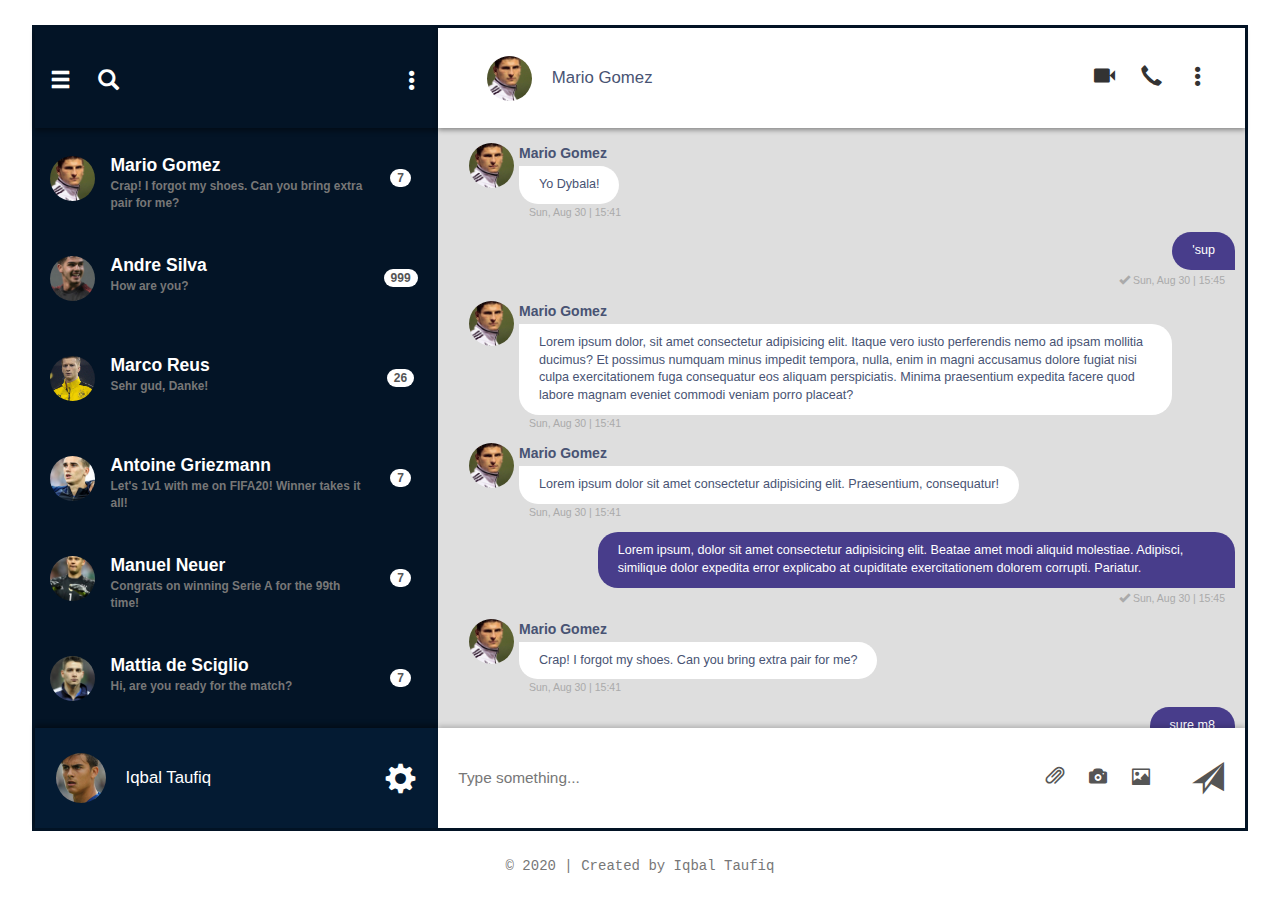
==== chat.html @ ccb286b5 "Initial Commit" ====
<!DOCTYPE html>
<html lang="en">
<head>
  <meta charset="UTF-8">
  <meta name="viewport" content="width=device-width, initial-scale=1.0">
  <meta http-equiv="X-UA-Compatible" content="ie=edge">
  <title>Chat App Template</title>
  <link rel="stylesheet" href="bootstrap3.3/css/bootstrap.min.css">
  <link rel="stylesheet" href="chat.css">
</head>
<body>
  <div id="app" class="app">

    <!-- LEFT SECTION -->

    <section id="main-left" class="main-left">
      <!-- header -->
      <div id="header-left" class="header-left">
        <span class="glyphicon glyphicon-menu-hamburger hamburger-btn"></span>
        <span class="glyphicon glyphicon-search search-btn"></span>
        <span class="glyphicon glyphicon-option-vertical option-btn"></span>
      </div>

      <!-- chat list -->
      <div id="chat-list" class="chat-list">
        <!-- user lists -->
        <div id="friends" class="friends">
          <!-- photo -->
          <div class="profile friends-photo">
            <img src="images/ava2.jpg" alt="">
          </div>
          
          <div class="friends-credent">
            <!-- name -->
            <span class="friends-name">Mario Gomez</span>
            <!-- last message -->
            <span class="friends-message">Crap! I forgot my shoes. Can you bring extra pair for me?</span>
          </div>
          <!-- notification badge -->
          <span class="badge notif-badge">7</span>
        </div>

        <div id="friends" class="friends">
          <!-- photo -->
          <div class="profile friends-photo">
            <img src="images/ava3.jpg" alt="">
          </div>
          
          <div class="friends-credent">
            <!-- name -->
            <span class="friends-name">Andre Silva</span>
            <!-- last message -->
            <span class="friends-message">How are you?</span>
          </div>
          <!-- notification badge -->
          <span class="badge notif-badge">999</span>
        </div>

        <div id="friends" class="friends">
          <!-- photo -->
          <div class="profile friends-photo">
            <img src="images/ava5.jpg" alt="">
          </div>
          
          <div class="friends-credent">
            <!-- name -->
            <span class="friends-name">Marco Reus</span>
            <!-- last message -->
            <span class="friends-message">Sehr gud, Danke!</span>
          </div>
          <!-- notification badge -->
          <span class="badge notif-badge">26</span>
        </div>

        <div id="friends" class="friends">
          <!-- photo -->
          <div class="profile friends-photo">
            <img src="images/ava6.jpg" alt="">
          </div>
          
          <div class="friends-credent">
            <!-- name -->
            <span class="friends-name">Antoine Griezmann</span>
            <!-- last message -->
            <span class="friends-message">Let's 1v1 with me on FIFA20! Winner takes it all!</span>
          </div>
          <!-- notification badge -->
          <span class="badge notif-badge">7</span>
        </div>

        <div id="friends" class="friends">
          <!-- photo -->
          <div class="profile friends-photo">
            <img src="images/ava7.jpg" alt="">
          </div>
          
          <div class="friends-credent">
            <!-- name -->
            <span class="friends-name">Manuel Neuer</span>
            <!-- last message -->
            <span class="friends-message">Congrats on winning Serie A for the 99th time!</span>
          </div>
          <!-- notification badge -->
          <span class="badge notif-badge">7</span>
        </div>

        <div id="friends" class="friends">
          <!-- photo -->
          <div class="profile friends-photo">
            <img src="images/ava1.jpg" alt="">
          </div>
          
          <div class="friends-credent">
            <!-- name -->
            <span class="friends-name">Mattia de Sciglio</span>
            <!-- last message -->
            <span class="friends-message">Hi, are you ready for the match?</span>
          </div>
          <!-- notification badge -->
          <span class="badge notif-badge">7</span>
        </div>
      </div>

      <!-- self-profile -->
      <div id="self-info" class="self-info">
        <!-- photo -->
        <div class="profile your-photo">
          <img src="images/ava4.jpg" alt="">
        </div>
        <!-- name -->
        <h4 class="name your-name">Iqbal Taufiq</h4>
        <!-- setting btn -->
        <span class="glyphicon glyphicon-cog"></span>
      </div>
    </section>



    <!-- RIGHT SECTION -->

    <section id="main-right" class="main-right">
      <!-- header -->
      <div id="header-right" class="header-right">
        <!-- profile pict -->
        <div id="header-img" class="profile header-img">
          <img src="images/ava2.jpg" alt="">
        </div>

        <!-- name -->
        <h4 class="name friend-name">Mario Gomez</h4>

        <!-- some btn -->
        <div class="some-btn">
          <span class="glyphicon glyphicon-facetime-video"></span>
          <span class="glyphicon glyphicon-earphone"></span>
          <span class="glyphicon glyphicon-option-vertical option-btn"></span>
        </div>
      </div>

      <!-- chat area -->
      <div id="chat-area" class="chat-area">
        <!-- chat content -->

        <!-- FRIENDS CHAT TEMPLATE -->
        <div id="friends-chat" class="friends-chat">
          <div class="profile friends-chat-photo">
            <img src="images/ava2.jpg" alt="">
          </div>
          <div class="friends-chat-content">
            <p class="friends-chat-name">Mario Gomez</p>
            <p class="friends-chat-balloon">Yo Dybala!</p>
            <h5 class="chat-datetime">Sun, Aug 30 | 15:41</h5>
          </div>
        </div>

        
        <!-- YOUR CHAT TEMPLATE -->
        <div id="your-chat" class="your-chat">
          <p class="your-chat-balloon">'sup</p>
          <p class="chat-datetime"><span class="glyphicon glyphicon-ok"></span> Sun, Aug 30 | 15:45</p>
        </div>

        <!-- FRIENDS CHAT TEMPLATE -->
        <div id="friends-chat" class="friends-chat">
          <div class="profile friends-chat-photo">
            <img src="images/ava2.jpg" alt="">
          </div>
          <div class="friends-chat-content">
            <p class="friends-chat-name">Mario Gomez</p>
            <p class="friends-chat-balloon">Lorem ipsum dolor, sit amet consectetur adipisicing elit. Itaque vero iusto perferendis nemo ad ipsam mollitia ducimus? Et possimus numquam minus impedit tempora, nulla, enim in magni accusamus dolore fugiat nisi culpa exercitationem fuga consequatur eos aliquam perspiciatis. Minima praesentium expedita facere quod labore magnam eveniet commodi veniam porro placeat?</p>
            <h5 class="chat-datetime">Sun, Aug 30 | 15:41</h5>
          </div>
        </div>

        <!-- FRIENDS CHAT TEMPLATE -->
        <div id="friends-chat" class="friends-chat">
          <div class="profile friends-chat-photo">
            <img src="images/ava2.jpg" alt="">
          </div>
          <div class="friends-chat-content">
            <p class="friends-chat-name">Mario Gomez</p>
            <p class="friends-chat-balloon">Lorem ipsum dolor sit amet consectetur adipisicing elit. Praesentium, consequatur!</p>
            <h5 class="chat-datetime">Sun, Aug 30 | 15:41</h5>
          </div>
        </div>

        <!-- YOUR CHAT TEMPLATE -->
        <div id="your-chat" class="your-chat">
          <p class="your-chat-balloon">Lorem ipsum, dolor sit amet consectetur adipisicing elit. Beatae amet modi aliquid molestiae. Adipisci, similique dolor expedita error explicabo at cupiditate exercitationem dolorem corrupti. Pariatur.</p>
          <p class="chat-datetime"><span class="glyphicon glyphicon-ok"></span> Sun, Aug 30 | 15:45</p>
        </div>

        <!-- FRIENDS CHAT TEMPLATE -->
        <div id="friends-chat" class="friends-chat">
          <div class="profile friends-chat-photo">
            <img src="images/ava2.jpg" alt="">
          </div>
          <div class="friends-chat-content">
            <p class="friends-chat-name">Mario Gomez</p>
            <p class="friends-chat-balloon">Crap! I forgot my shoes. Can you bring extra pair for me?</p>
            <h5 class="chat-datetime">Sun, Aug 30 | 15:41</h5>
          </div>
        </div>

        <!-- YOUR CHAT TEMPLATE -->
        <div id="your-chat" class="your-chat">
          <p class="your-chat-balloon">sure m8</p>
          <p class="chat-datetime"><span class="glyphicon glyphicon-ok"></span> Sun, Aug 30 | 15:45</p>
        </div>

        <!-- FRIENDS CHAT TEMPLATE -->
        <div id="friends-chat" class="friends-chat">
          <div class="profile friends-chat-photo">
            <img src="images/ava2.jpg" alt="">
          </div>
          <div class="friends-chat-content">
            <p class="friends-chat-name">Mario Gomez</p>
            <p class="friends-chat-balloon">Thanks!</p>
            <h5 class="chat-datetime">Sun, Aug 30 | 15:41</h5>
          </div>
        </div>


      </div>

      <!-- typing area -->
      <div id="typing-area" class="typing-area">
        <!-- input form -->
        <input id="type-area" class="type-area" placeholder="Type something...">
        <!-- attachment btn -->
        <div class="attach-btn">
          <span class="glyphicon glyphicon-paperclip file-btn"></span>
          <span class="glyphicon glyphicon-camera"></span>
          <span class="glyphicon glyphicon-picture"></span>
        </div>
        <!-- send btn -->
        <span class="glyphicon glyphicon-send send-btn"></span>
      </div>
    </section>
  </div>

  <div id="creator" class="creator">
    <p>&copy; 2020 | Created by <span>Iqbal Taufiq</span></p>
  </div>







    <!-- jQuey, Popper, BootstrapJS -->
    <script src="bootstrap3.3/js/jquery-3.3.1.min.js"></script>
    <script src="bootstrap3.3/js/bootstrap.min.js"></script>
</body>
</html>
---- chat.css ----
html, body {
    margin: 0;
    padding: 0;
}

.app {
    border: 3px solid #031426;
    width: 95%;
    margin: 25px auto;
    display: grid;
    grid-template-columns: 1fr 2fr;
    grid-auto-rows: minmax(500px, calc(100vh - 100px));
}

.profile {
    display: flex;
    align-items: center;
    justify-content: center;
    /* display: flex;
    align-items: center;
    justify-content: center; */
    /* border: 5px solid lime; */
    height: 45px;
    width: 45px;
    overflow: hidden;
    border-radius: 50%;
    cursor: pointer;
}

.profile img {
    width: inherit;
}

.main-left {
    background: #031426;
    display: grid;
    grid-template-rows: 1fr 6fr 1fr;
    grid-auto-flow: row;
}

.header-left {
    /* border: 5px solid salmon; */
    padding: 10px;
    display: grid;
    grid-auto-flow: column;
    grid-template-columns: 1fr 1fr 6fr;
    box-shadow: 0px 3px 5px rgba(0, 0, 0, 0.4);
}

.header-left .glyphicon {
    color: white;
    font-size: 1.5em;
    cursor: pointer;
    margin: 0px 5px;
    /* border: 5px solid blue; */
}

.hamburger-btn, .search-btn {
    place-self: center start;
}

.option-btn {
    place-self: center end;
}

.chat-list {
    /* border: 5px solid cyan; */
    display: grid;
    grid-template-columns: 1fr;
    grid-auto-rows: 100px;
    overflow-y: auto;
}

.chat-list::-webkit-scrollbar {
    width: 0px;
}

.friends {
    /* border: 5px solid yellow; */
    padding: 5px;
    display: grid;
    grid-auto-flow: column;
    grid-template-columns: 1fr 4fr 1fr;
    cursor: pointer;
    transition: 0.2s linear;
}

.friends:hover {
    background: #041a31;
}

.friends-photo {
    place-self: center;
}

.friends-credent {
    /* border: 5px solid magenta; */
    padding: 5px;
    display: grid;
    grid-auto-flow: row;
    grid-template-rows: 1fr 1fr;
    place-items: center start;
    overflow: hidden;
}

.friends-name, .friends-message {
    font-family: 'Segoe UI', Tahoma, Geneva, Verdana, sans-serif;;
    font-weight: 600;
    /* padding: 1px; */
}

.friends-name {
    color: white;
    place-self: end start;
    font-size: 1.25em;
    /* border: 5px solid magenta; */
}

.friends-message {
    /* border: 5px solid blanchedalmond; */
    color: #777;
    font-size: 0.85em;
    place-self: start;
}

.notif-badge {
    place-self: center;
    background: white;
    color: #555;
}

.self-info {
    /* border: 5px solid magenta; */
    padding: 5px;
    display: grid;
    grid-auto-flow: column;
    grid-template-columns: 1fr 4fr 1fr;
    place-items: center;
    background: #041b33;
    box-shadow: 0px -3px 5px rgba(0, 0, 0, 0.4);
}

.your-photo {
    /* border: 5px solid lime; */
    height: 50px;
    width: 50px;
    place-content: center start;
    place-self: center end;
}

.your-name {
    /* border: 5px solid bisque; */
    color: white;
    margin-left: 20px;
    place-self: center start;
}

.self-info .glyphicon {
    /* border: 5px solid skyblue; */
    display: flex;
    align-items: center;
    justify-content: center;
    font-size: 2.2em;
    color: white;
    place-content: center end;
    place-self: center;
    cursor: pointer;
    transition: 0.2s linear;
}

.self-info .glyphicon:hover {
    transform: rotate(30deg);
}

/* END OF LEFT SECTION */
/* ################################################## */
/* START OF RIGHT SECTION */

.main-right {
    background: #dedede;
    display: grid;
    grid-auto-flow: row;
    grid-template-rows: 1fr 6fr 1fr;
}

.header-right {
    /* border: 5px solid greenyellow; */
    padding: 5px;
    background: white;
    display: grid;
    grid-auto-flow: column;
    grid-template-columns: 1fr 6fr 2fr;
    place-items: center;
    box-shadow: 0px 2px 5px rgba(0, 0, 0, 0.4);
}

.header-img {
    place-content: center start;
    place-self: center end;
}

.name {
    font-size: 1.2em;
    font-family: 'Segoe UI', Tahoma, Geneva, Verdana, sans-serif;
}

.friend-name {
    /* border: 5px solid violet; */
    place-self: center start;
    margin-left: 20px;
    color: #485373;
}

.some-btn {
    /* border: 5px solid maroon; */
    font-size: 1.5em;
    place-items: center end;
}

.some-btn .glyphicon {
    margin: 0px 10px;
    cursor: pointer;
}

.chat-area {
    /* border: 5px solid lightseagreen; */
    overflow-y: auto;
    padding-top: 10px;
    padding-bottom: 10px;
}

.chat-area::-webkit-scrollbar {
    width: 0;
}

.friends-chat {
    /* border: 3px solid beige; */
    padding-top: 5px;
    padding-bottom: 5px;
    display: grid;
    grid-auto-flow: column;
    grid-template-columns: 1fr 9fr;
}

.friends-chat-photo {
    /* border: 3px solid orchid; */
    place-self: start end;
    margin: 0px 5px;
}

.friends-chat-content {
    /* border: 3px solid red; */
    display: grid;
    grid-auto-flow: row;
    grid-template-rows: 1fr min-content min-content;
    place-items: start;
}

.friends-chat-name {
    font-family: 'Segoe UI', Tahoma, Geneva, Verdana, sans-serif;
    color: #485373;
    font-size: 1em;
    margin: 0px 0px 3px 0px;
    font-weight: bold;
}


.friends-chat-balloon{
    /* border: 3px solid navy; */
    max-width: 90%;
    padding: 10px 20px;
    margin: 0;
    min-width: min-content;
    border-radius: 0px 20px 20px 20px; /* TL-TR-BR-BL*/
    font-family: 'Segoe UI', Tahoma, Geneva, Verdana, sans-serif;
    color: #485373;
    background: white;
    font-size: 0.9em;
}

.chat-datetime {
    /* border: 3px solid yellow; */
    margin: 3px 10px;
    font-size: 0.75em;
    font-family: 'Segoe UI', Tahoma, Geneva, Verdana, sans-serif;
    color: #aaa;
}

.your-chat {
    /* border: 3px solid chocolate; */
    display: grid;
    padding-top: 5px;
    padding-bottom: 5px;
    padding-right: 10px;
    grid-auto-flow: row;
    grid-template-rows: min-content min-content;
    place-items: start end;
}

.your-chat-balloon {
    /* border: 3px solid blueviolet; */
    max-width: 80%;
    padding: 10px 20px;
    margin: 0;
    min-width: min-content;
    border-radius: 20px 20px 0px 20px; /* TL-TR-BR-BL*/
    font-family: 'Segoe UI', Tahoma, Geneva, Verdana, sans-serif;
    color: white;
    background: darkslateblue;
    font-size: 0.9em;
}

.your-chat-datetime .glyphicon {
    margin-right: 5px;
    color: green;
}

.typing-area {
    /* border: 5px solid goldenrod; */
    background: white;
    display: grid;
    grid-auto-flow: column;
    grid-template-columns: 8fr 2fr 1fr;
    overflow-x: hidden;
    box-shadow: 0px -2px 5px rgba(0, 0, 0, 0.2);
}

.type-area {
    /* border: 5px solid blueviolet; */
    border: none;
    font-family: 'Segoe UI', Tahoma, Geneva, Verdana, sans-serif;
    outline: none;
    background: none;
    padding: 10px 20px;
    color: #333;
    font-size: 1.1em;
}

input::placeholder {
    color: #777;
}

.typing-area .glyphicon, .attach-btn {
    color: #555;
    cursor: pointer;
    place-self: center;
    transition: .2s linear;
}

.typing-area .glyphicon:hover, .attach-btn span:hover {
    color: darkslateblue;
}

.attach-btn {
    /* border: 5px solid coral; */
    font-size: 1.25em;
}

.attach-btn span {
    margin: 0px 10px;
}

.send-btn {
    /* border: 5px solid darkcyan; */
    font-size: 2.25em;
}

.creator {
    text-align: center;
    color: #777;
    font-family: 'Courier New', Courier, monospace;
}
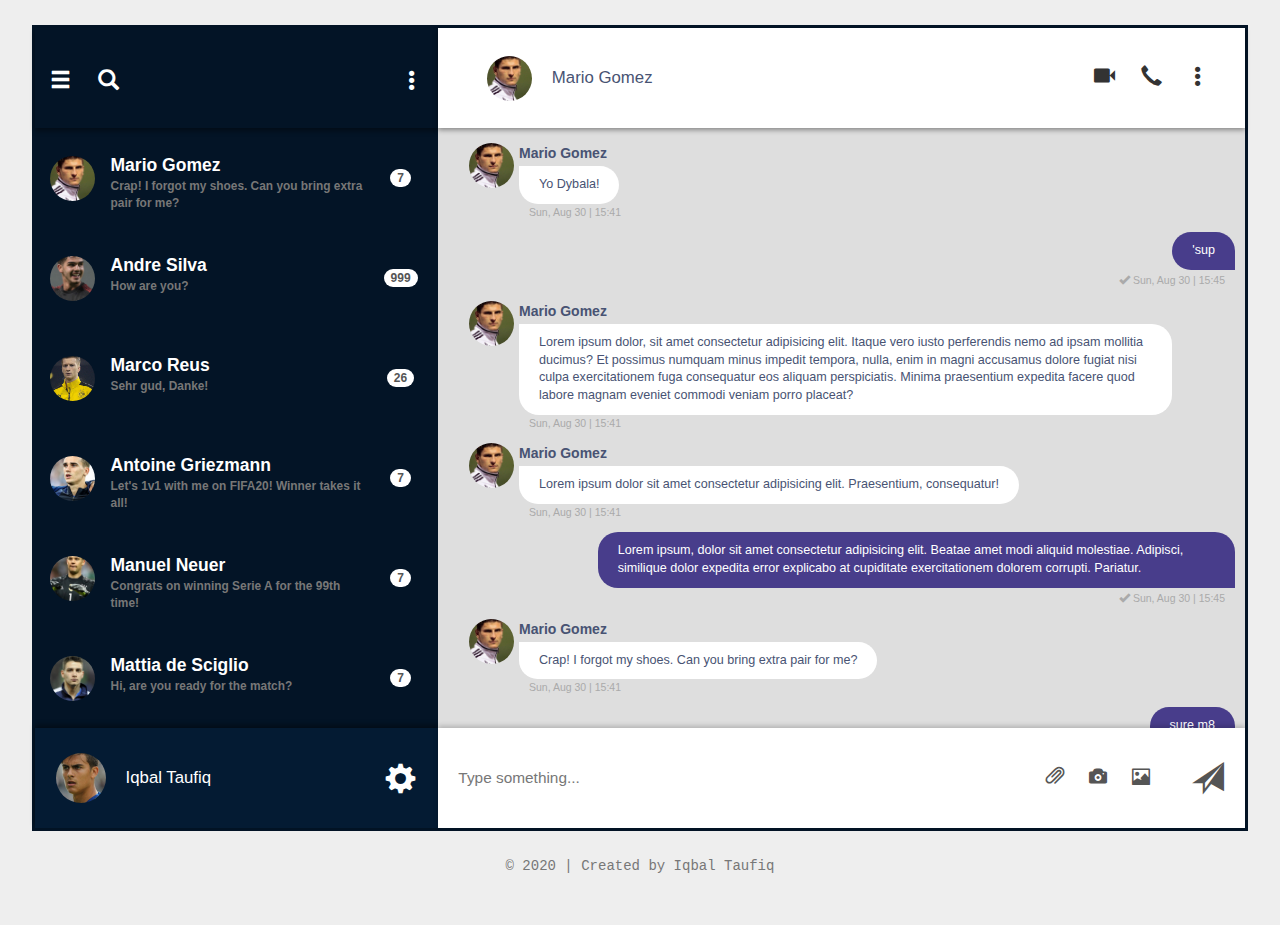
==== commit 573e50db: "Added Loader Animation" ====
--- a/chat.html
+++ b/chat.html
@@ -1,5 +1,6 @@
 <!DOCTYPE html>
 <html lang="en">
+
 <head>
   <meta charset="UTF-8">
   <meta name="viewport" content="width=device-width, initial-scale=1.0">
@@ -7,9 +8,18 @@
   <title>Chat App Template</title>
   <link rel="stylesheet" href="bootstrap3.3/css/bootstrap.min.css">
   <link rel="stylesheet" href="chat.css">
+
+  <script src="script.js" defer></script>
 </head>
+
 <body>
   <div id="app" class="app">
+
+    <!-- Loader -->
+    <div class='spinner-wrapper'>
+      <div class="spinner"></div>
+    </div>
+    
 
     <!-- LEFT SECTION -->
 
@@ -29,7 +39,7 @@
           <div class="profile friends-photo">
             <img src="images/ava2.jpg" alt="">
           </div>
-          
+
           <div class="friends-credent">
             <!-- name -->
             <span class="friends-name">Mario Gomez</span>
@@ -45,7 +55,7 @@
           <div class="profile friends-photo">
             <img src="images/ava3.jpg" alt="">
           </div>
-          
+
           <div class="friends-credent">
             <!-- name -->
             <span class="friends-name">Andre Silva</span>
@@ -61,7 +71,7 @@
           <div class="profile friends-photo">
             <img src="images/ava5.jpg" alt="">
           </div>
-          
+
           <div class="friends-credent">
             <!-- name -->
             <span class="friends-name">Marco Reus</span>
@@ -77,7 +87,7 @@
           <div class="profile friends-photo">
             <img src="images/ava6.jpg" alt="">
           </div>
-          
+
           <div class="friends-credent">
             <!-- name -->
             <span class="friends-name">Antoine Griezmann</span>
@@ -93,7 +103,7 @@
           <div class="profile friends-photo">
             <img src="images/ava7.jpg" alt="">
           </div>
-          
+
           <div class="friends-credent">
             <!-- name -->
             <span class="friends-name">Manuel Neuer</span>
@@ -109,7 +119,7 @@
           <div class="profile friends-photo">
             <img src="images/ava1.jpg" alt="">
           </div>
-          
+
           <div class="friends-credent">
             <!-- name -->
             <span class="friends-name">Mattia de Sciglio</span>
@@ -173,7 +183,7 @@
           </div>
         </div>
 
-        
+
         <!-- YOUR CHAT TEMPLATE -->
         <div id="your-chat" class="your-chat">
           <p class="your-chat-balloon">'sup</p>
@@ -187,26 +197,32 @@
           </div>
           <div class="friends-chat-content">
             <p class="friends-chat-name">Mario Gomez</p>
-            <p class="friends-chat-balloon">Lorem ipsum dolor, sit amet consectetur adipisicing elit. Itaque vero iusto perferendis nemo ad ipsam mollitia ducimus? Et possimus numquam minus impedit tempora, nulla, enim in magni accusamus dolore fugiat nisi culpa exercitationem fuga consequatur eos aliquam perspiciatis. Minima praesentium expedita facere quod labore magnam eveniet commodi veniam porro placeat?</p>
-            <h5 class="chat-datetime">Sun, Aug 30 | 15:41</h5>
-          </div>
-        </div>
-
-        <!-- FRIENDS CHAT TEMPLATE -->
-        <div id="friends-chat" class="friends-chat">
-          <div class="profile friends-chat-photo">
-            <img src="images/ava2.jpg" alt="">
-          </div>
-          <div class="friends-chat-content">
-            <p class="friends-chat-name">Mario Gomez</p>
-            <p class="friends-chat-balloon">Lorem ipsum dolor sit amet consectetur adipisicing elit. Praesentium, consequatur!</p>
+            <p class="friends-chat-balloon">Lorem ipsum dolor, sit amet consectetur adipisicing elit. Itaque vero iusto
+              perferendis nemo ad ipsam mollitia ducimus? Et possimus numquam minus impedit tempora, nulla, enim in
+              magni accusamus dolore fugiat nisi culpa exercitationem fuga consequatur eos aliquam perspiciatis. Minima
+              praesentium expedita facere quod labore magnam eveniet commodi veniam porro placeat?</p>
+            <h5 class="chat-datetime">Sun, Aug 30 | 15:41</h5>
+          </div>
+        </div>
+
+        <!-- FRIENDS CHAT TEMPLATE -->
+        <div id="friends-chat" class="friends-chat">
+          <div class="profile friends-chat-photo">
+            <img src="images/ava2.jpg" alt="">
+          </div>
+          <div class="friends-chat-content">
+            <p class="friends-chat-name">Mario Gomez</p>
+            <p class="friends-chat-balloon">Lorem ipsum dolor sit amet consectetur adipisicing elit. Praesentium,
+              consequatur!</p>
             <h5 class="chat-datetime">Sun, Aug 30 | 15:41</h5>
           </div>
         </div>
 
         <!-- YOUR CHAT TEMPLATE -->
         <div id="your-chat" class="your-chat">
-          <p class="your-chat-balloon">Lorem ipsum, dolor sit amet consectetur adipisicing elit. Beatae amet modi aliquid molestiae. Adipisci, similique dolor expedita error explicabo at cupiditate exercitationem dolorem corrupti. Pariatur.</p>
+          <p class="your-chat-balloon">Lorem ipsum, dolor sit amet consectetur adipisicing elit. Beatae amet modi
+            aliquid molestiae. Adipisci, similique dolor expedita error explicabo at cupiditate exercitationem dolorem
+            corrupti. Pariatur.</p>
           <p class="chat-datetime"><span class="glyphicon glyphicon-ok"></span> Sun, Aug 30 | 15:45</p>
         </div>
 
@@ -269,8 +285,9 @@
 
 
 
-    <!-- jQuey, Popper, BootstrapJS -->
-    <script src="bootstrap3.3/js/jquery-3.3.1.min.js"></script>
-    <script src="bootstrap3.3/js/bootstrap.min.js"></script>
+  <!-- jQuey, Popper, BootstrapJS -->
+  <script src="bootstrap3.3/js/jquery-3.3.1.min.js"></script>
+  <script src="bootstrap3.3/js/bootstrap.min.js"></script>
 </body>
+
 </html>--- a/chat.css
+++ b/chat.css
@@ -1,7 +1,65 @@
-html, body {
+html{
     margin: 0;
     padding: 0;
 }
+
+body{
+    margin: 0;
+    padding: 0;
+    width: 100vw;
+    height: 100vh;
+    background-color: #eee;
+}
+/* Loader CSS */
+.spinner-wrapper{
+    width: 100%;
+    height: 100%;
+    background-color: #151515;
+    position: absolute;
+    top: 0;
+    left: 0;
+    z-index: 9999;
+    display: flex;
+    align-items: center;
+    justify-content: center;
+}
+
+.spinner {
+    position: relative;
+    width: 8rem;
+    height: 8rem;
+    border-radius: 50%;
+}
+
+.spinner::before,
+.spinner:after{
+    content: "";
+    position: absolute;
+    border-radius: 50%;
+}
+
+.spinner:before {
+    width: 100%;
+    height: 100%;
+    background-image:linear-gradient(90deg, #ff00cc 0%,#333399 100% );
+    animation: spin .5s infinite linear;
+}
+.spinner:after {
+    width: 90%;
+    height: 90%;
+    background-color: #151515;
+    top: 50%;
+    left: 50%;
+    transform: translate(-50%, -50%);
+}
+
+@keyframes spin {
+    to {
+        transform: rotate(360deg);
+    }
+
+}
+/* Loader CSS Over */
 
 .app {
     border: 3px solid #031426;
